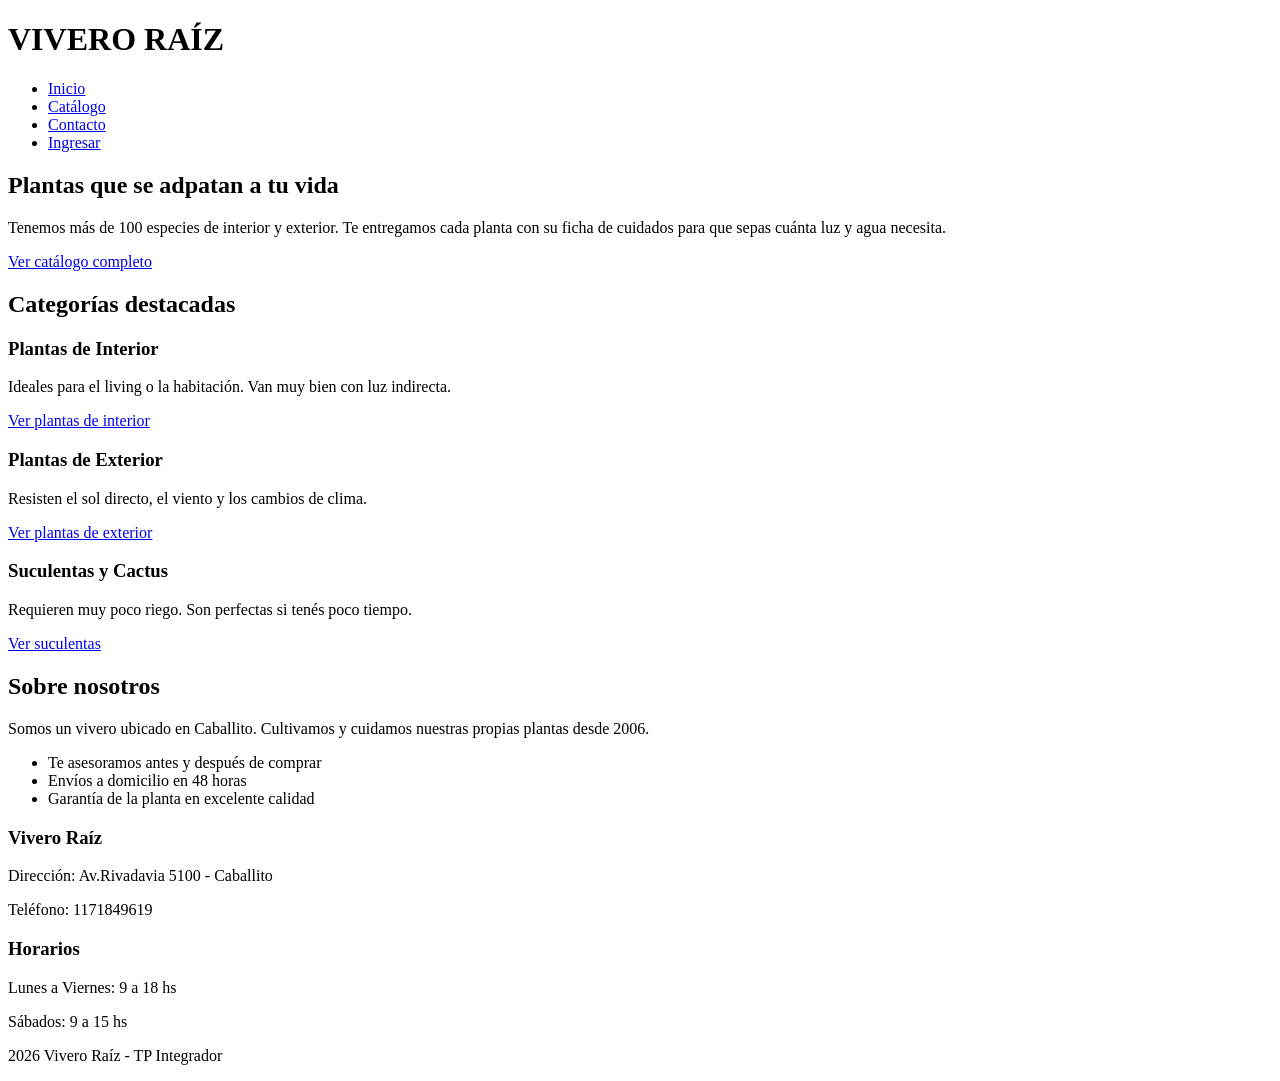
==== index.html @ d8f93223 "Entrega 1" ====
<!DOCTYPE html>
<html lang="es">
<head>
    <meta charset="UTF-8">
    <meta name="viewport" content="width=device-width, initial-scale=1.0">
    <title>Vivero Raíz - Inicio</title>
</head>
<body>


    <header>
        <h1>VIVERO RAÍZ</h1>
        <nav>
            <ul>
                <li><a href="index.html">Inicio</a></li>
                <li><a href="catalogo.html">Catálogo</a></li>
                <li><a href="contacto.html">Contacto</a></li>
                <li><a href="login.html">Ingresar</a></li>
            </ul>
        </nav>
    </header>


    <main>
        

        <section>
            <h2>Plantas que se adpatan a tu vida</h2>
            <p>Tenemos más de 100 especies de interior y exterior. Te entregamos cada planta con su ficha de cuidados para que sepas cuánta luz y agua necesita.</p>
            <p><a href="catalogo.html">Ver catálogo completo</a></p>
        </section>


        <section>
            <h2>Categorías destacadas</h2>
            
            <article>
                <h3>Plantas de Interior</h3>
                <p>Ideales para el living o la habitación. Van muy bien con luz indirecta.</p>
                <a href="catalogo.html">Ver plantas de interior</a>
            </article>

            <article>
                <h3>Plantas de Exterior</h3>
                <p>Resisten el sol directo, el viento y los cambios de clima.</p>
                <a href="catalogo.html">Ver plantas de exterior</a>
            </article>

            <article>
                <h3>Suculentas y Cactus</h3>
                <p>Requieren muy poco riego. Son perfectas si tenés poco tiempo.</p>
                <a href="catalogo.html">Ver suculentas</a>
            </article>
        </section>

        <section>
            <h2>Sobre nosotros</h2>
            <p>Somos un vivero ubicado en Caballito. Cultivamos y cuidamos nuestras propias plantas desde 2006.</p>
            <ul>
                <li>Te asesoramos antes y después de comprar</li>
                <li>Envíos a domicilio en 48 horas</li>
                <li>Garantía de la planta en excelente calidad</li>
            </ul>
        </section>

    </main>

 
    <footer>
        <section>
            <h3>Vivero Raíz</h3>
            <p>Dirección: Av.Rivadavia 5100 - Caballito</p>
            <p>Teléfono: 1171849619</p>
        </section>

        <section>
            <h3>Horarios</h3>
            <p>Lunes a Viernes: 9 a 18 hs</p>
            <p>Sábados: 9 a 15 hs</p>
        </section>

        <p> 2026 Vivero Raíz - TP Integrador</p>
    </footer>

</body>
</html>
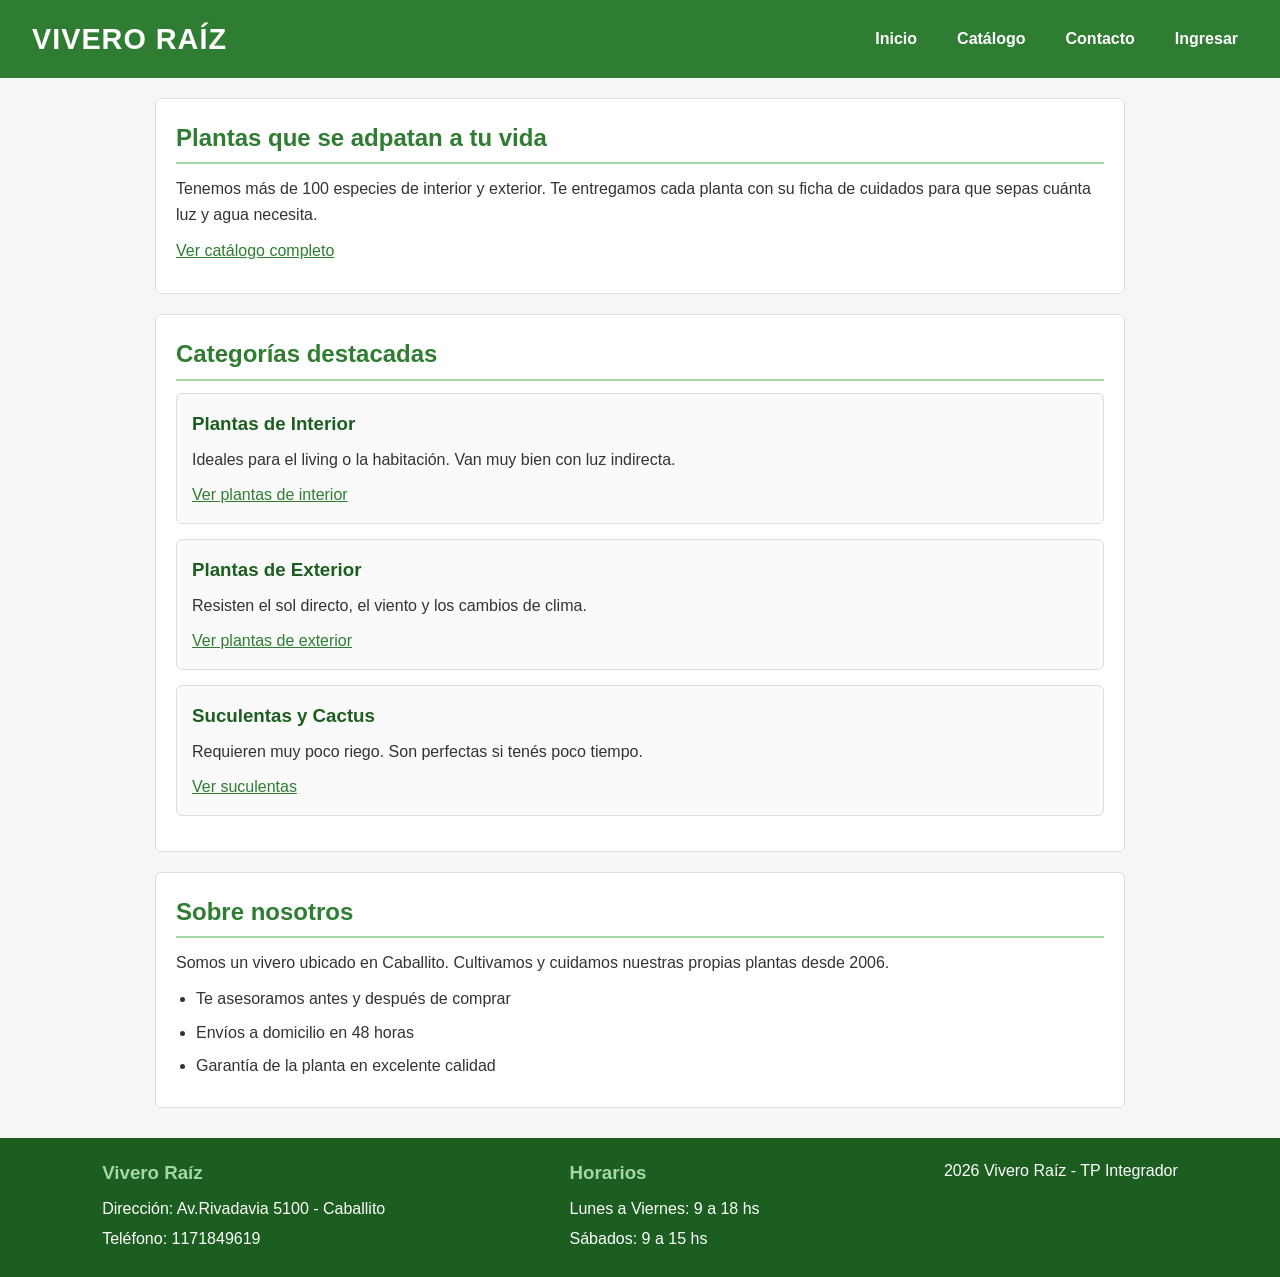
==== commit e0200d87: "Entrega 2" ====
--- a/index.html
+++ b/index.html
@@ -3,6 +3,7 @@
 <head>
     <meta charset="UTF-8">
     <meta name="viewport" content="width=device-width, initial-scale=1.0">
+    <link rel="stylesheet" href="css/styles.css">
     <title>Vivero Raíz - Inicio</title>
 </head>
 <body>
--- a/css/styles.css
+++ b/css/styles.css
@@ -0,0 +1,223 @@
+* {
+    margin: 0;
+    padding: 0;
+    box-sizing: border-box;
+}
+
+body {
+    font-family: Arial, Helvetica, sans-serif;
+    line-height: 1.6;
+    color: #333333;
+    background-color: #f4f7f4;
+}
+
+header {
+    background-color: #2e7d32;
+    color: #ffffff;
+    padding: 1rem 2rem;
+    display: flex;
+    justify-content: space-between;
+    align-items: center;
+    flex-wrap: wrap;
+}
+
+header h1 {
+    font-size: 1.8rem;
+    letter-spacing: 1px;
+}
+
+nav ul {
+    list-style: none;
+    display: flex;
+    gap: 20px;
+}
+
+nav a {
+    color: #ffffff;
+    text-decoration: none;
+    font-weight: bold;
+    padding: 5px 10px;
+    border-radius: 4px;
+}
+
+nav a:hover {
+    background-color: #1b5e20;
+}
+
+main {
+    max-width: 1000px;
+    margin: 20px auto;
+    padding: 0 15px;
+}
+
+section {
+    background-color: #ffffff;
+    padding: 20px;
+    margin-bottom: 20px;
+    border-radius: 6px;
+    border: 1px solid #e0e0e0;
+}
+
+h2 {
+    color: #2e7d32;
+    margin-bottom: 12px;
+    border-bottom: 2px solid #a5d6a7;
+    padding-bottom: 5px;
+}
+
+h3, h4 {
+    color: #1b5e20;
+    margin-bottom: 8px;
+}
+
+p {
+    margin-bottom: 10px;
+}
+
+a {
+    color: #2e7d32;
+}
+
+
+section article {
+    border: 1px solid #ddd;
+    border-radius: 6px;
+    padding: 15px;
+    margin-bottom: 15px;
+    background-color: #fafafa;
+}
+
+article img {
+    width: 100%;
+    max-width: 250px;
+    height: 180px;
+    object-fit: cover;
+    border-radius: 4px;
+    display: block;
+    margin-bottom: 10px;
+}
+
+form p {
+    margin-bottom: 15px;
+}
+
+label {
+    font-weight: bold;
+    display: inline-block;
+    margin-bottom: 5px;
+}
+
+input[type="text"],
+input[type="email"],
+input[type="password"],
+input[type="tel"],
+select,
+textarea {
+    width: 100%;
+    max-width: 500px;
+    padding: 8px 12px;
+    border: 1px solid #ccc;
+    border-radius: 4px;
+    font-size: 1rem;
+}
+
+input:focus,
+select:focus,
+textarea:focus {
+    border-color: #2e7d32;
+    outline: none;
+}
+
+button {
+    background-color: #2e7d32;
+    color: white;
+    padding: 10px 20px;
+    border: none;
+    border-radius: 4px;
+    cursor: pointer;
+    font-size: 1rem;
+    font-weight: bold;
+}
+
+button:hover {
+    background-color: #1b5e20;
+}
+
+button[type="reset"] {
+    background-color: #757575;
+}
+
+button[type="reset"]:hover {
+    background-color: #616161;
+}
+
+
+footer {
+    background-color: #1b5e20;
+    color: #ffffff;
+    padding: 20px;
+    margin-top: 30px;
+    display: flex;
+    justify-content: space-around;
+    flex-wrap: wrap;
+    gap: 20px;
+}
+
+footer section {
+    background: none;
+    border: none;
+    padding: 0;
+    margin: 0;
+    color: #ffffff;
+}
+
+footer h3 {
+    color: #a5d6a7;
+}
+
+footer p {
+    margin-bottom: 5px;
+}
+
+
+table {
+    width: 100%;
+    border-collapse: collapse;
+    margin: 15px 0;
+}
+
+table th, table td {
+    padding: 10px 12px;
+    text-align: left;
+    border-bottom: 1px solid #e0e0e0;
+}
+
+table th {
+    background-color: #e8f5e9;
+    color: #1b5e20;
+    width: 35%;
+}
+
+.boton, .boton-volver {
+    display: inline-block;
+    background-color: #2e7d32;
+    color: #ffffff;
+    padding: 8px 16px;
+    text-decoration: none;
+    border-radius: 4px;
+    font-weight: bold;
+    margin-top: 10px;
+}
+
+.boton:hover, .boton-volver:hover {
+    background-color: #1b5e20;
+}
+
+section ul {
+    margin-left: 20px;
+    margin-top: 10px;
+}
+
+section li {
+    margin-bottom: 8px;
+}
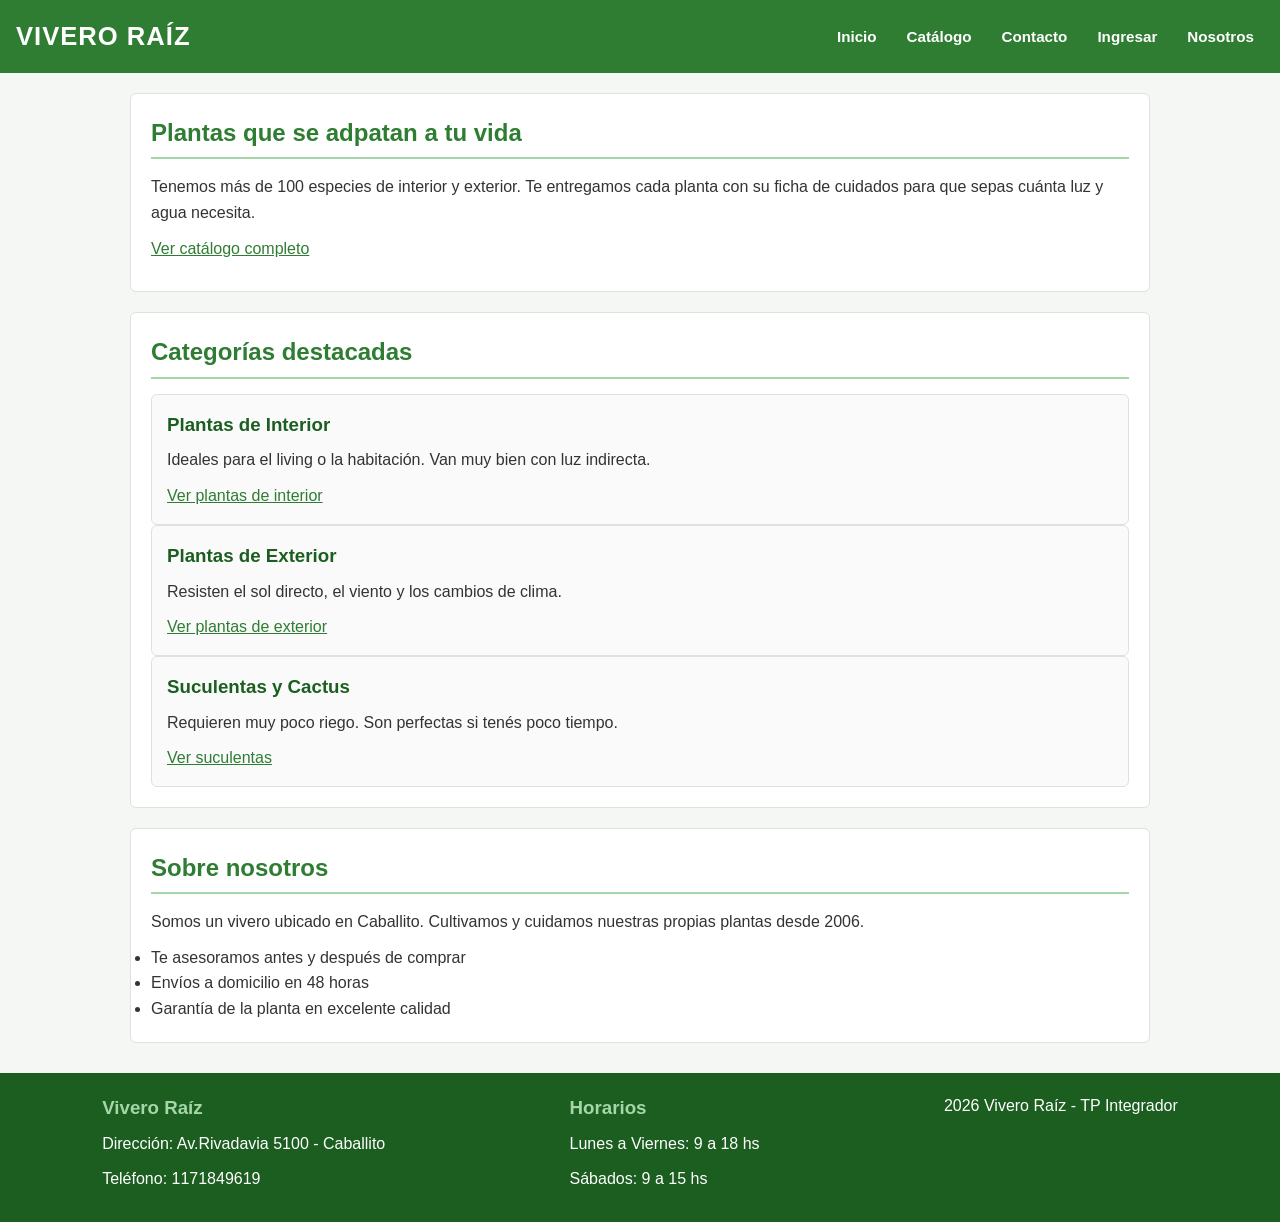
==== commit e4e3b790: "Entrega 4" ====
--- a/index.html
+++ b/index.html
@@ -17,6 +17,7 @@
                 <li><a href="catalogo.html">Catálogo</a></li>
                 <li><a href="contacto.html">Contacto</a></li>
                 <li><a href="login.html">Ingresar</a></li>
+                <li><a href="nosotros.html">Nosotros</a></li>
             </ul>
         </nav>
     </header>
--- a/css/styles.css
+++ b/css/styles.css
@@ -1,3 +1,15 @@
+:root {
+    --color-primario: #2e7d32;
+    --color-primario-oscuro: #1b5e20;
+    --color-primario-claro: #a5d6a7;
+    --color-fondo-suave: #e8f5e9;
+    --color-texto: #333333;
+    --color-fondo: #f4f7f4;
+    --color-blanco: #ffffff;
+    --color-borde: #e0e0e0;
+    --fuente-principal: Arial, Helvetica, sans-serif;
+}
+
 * {
     margin: 0;
     padding: 0;
@@ -5,68 +17,78 @@
 }
 
 body {
-    font-family: Arial, Helvetica, sans-serif;
+    font-family: var(--fuente-principal);
     line-height: 1.6;
-    color: #333333;
-    background-color: #f4f7f4;
+    color: var(--color-texto);
+    background-color: var(--color-fondo);
+}
+
+img {
+    max-width: 100%;
+    height: auto;
+    display: block;
 }
 
 header {
-    background-color: #2e7d32;
-    color: #ffffff;
-    padding: 1rem 2rem;
+    background-color: var(--color-primario);
+    color: var(--color-blanco);
+    padding: 1rem;
     display: flex;
     justify-content: space-between;
     align-items: center;
     flex-wrap: wrap;
+    gap: 15px;
 }
 
 header h1 {
-    font-size: 1.8rem;
+    font-size: 1.6rem;
     letter-spacing: 1px;
 }
 
 nav ul {
     list-style: none;
     display: flex;
-    gap: 20px;
+    flex-wrap: wrap;
+    gap: 10px;
 }
 
 nav a {
-    color: #ffffff;
+    color: var(--color-blanco);
     text-decoration: none;
     font-weight: bold;
-    padding: 5px 10px;
-    border-radius: 4px;
+    padding: 6px 10px;
+    border-radius: 4px;
+    font-size: 0.95rem;
 }
 
 nav a:hover {
-    background-color: #1b5e20;
+    background-color: var(--color-primario-oscuro);
 }
 
 main {
-    max-width: 1000px;
+    width: 100%;
+    max-width: 1050px;
     margin: 20px auto;
     padding: 0 15px;
 }
 
 section {
-    background-color: #ffffff;
+    background-color: var(--color-blanco);
     padding: 20px;
     margin-bottom: 20px;
     border-radius: 6px;
-    border: 1px solid #e0e0e0;
+    border: 1px solid var(--color-borde);
 }
 
 h2 {
-    color: #2e7d32;
-    margin-bottom: 12px;
-    border-bottom: 2px solid #a5d6a7;
+    color: var(--color-primario);
+    margin-bottom: 15px;
+    border-bottom: 2px solid var(--color-primario-claro);
     padding-bottom: 5px;
 }
 
 h3, h4 {
-    color: #1b5e20;
+    color: var(--color-primario-oscuro);
     margin-bottom: 8px;
 }
 
@@ -75,86 +97,142 @@
 }
 
 a {
-    color: #2e7d32;
-}
-
-
+    color: var(--color-primario);
+}
+
+
+.grilla-catalogo,
+.grilla-equipo {
+    display: grid;
+    grid-template-columns: repeat(auto-fit, minmax(240px, 1fr));
+    gap: 20px;
+}
+
+.tarjeta-equipo,
 section article {
-    border: 1px solid #ddd;
+    border: 1px solid var(--color-borde);
     border-radius: 6px;
     padding: 15px;
-    margin-bottom: 15px;
     background-color: #fafafa;
-}
-
+    display: flex;
+    flex-direction: column;
+}
+
+.tarjeta-equipo img,
 article img {
     width: 100%;
-    max-width: 250px;
     height: 180px;
     object-fit: cover;
     border-radius: 4px;
+    margin-bottom: 10px;
+}
+
+.puesto {
+    font-size: 0.85rem;
+    font-weight: bold;
+    color: var(--color-primario);
+    margin-bottom: 8px;
+}
+
+
+.linea-tiempo {
+    display: grid;
+    grid-template-columns: repeat(auto-fit, minmax(200px, 1fr));
+    gap: 15px;
+    margin-top: 15px;
+}
+
+.hito-tiempo {
+    border-left: 3px solid var(--color-primario);
+    padding-left: 15px;
+    background-color: var(--color-fondo-suave);
+    padding: 12px;
+    border-radius: 0 6px 6px 0;
+}
+
+.hito-tiempo .fecha {
+    font-weight: bold;
+    color: var(--color-primario-oscuro);
+    font-size: 1.1rem;
     display: block;
-    margin-bottom: 10px;
-}
-
-form p {
-    margin-bottom: 15px;
-}
-
-label {
-    font-weight: bold;
+    margin-bottom: 4px;
+}
+
+.boton, .boton-volver {
     display: inline-block;
-    margin-bottom: 5px;
+    background-color: var(--color-primario);
+    color: var(--color-blanco);
+    padding: 8px 15px;
+    text-decoration: none;
+    border-radius: 4px;
+    font-weight: bold;
+    text-align: center;
+}
+
+.boton:hover, .boton-volver:hover {
+    background-color: var(--color-primario-oscuro);
+}
+
+table {
+    width: 100%;
+    border-collapse: collapse;
+    margin: 15px 0;
+}
+
+table th, table td {
+    padding: 10px;
+    text-align: left;
+    border-bottom: 1px solid var(--color-borde);
+}
+
+table th {
+    background-color: var(--color-fondo-suave);
+    color: var(--color-primario-oscuro);
+}
+
+fieldset {
+    border: 1px solid var(--color-borde);
+    border-radius: 6px;
+    padding: 15px;
+    margin-bottom: 20px;
+}
+
+legend {
+    font-weight: bold;
+    color: var(--color-primario);
+    padding: 0 6px;
 }
 
 input[type="text"],
 input[type="email"],
 input[type="password"],
 input[type="tel"],
+input[type="date"],
 select,
 textarea {
     width: 100%;
-    max-width: 500px;
     padding: 8px 12px;
     border: 1px solid #ccc;
     border-radius: 4px;
     font-size: 1rem;
 }
 
-input:focus,
-select:focus,
-textarea:focus {
-    border-color: #2e7d32;
-    outline: none;
-}
-
 button {
-    background-color: #2e7d32;
-    color: white;
+    background-color: var(--color-primario);
+    color: var(--color-blanco);
     padding: 10px 20px;
     border: none;
     border-radius: 4px;
     cursor: pointer;
     font-size: 1rem;
     font-weight: bold;
-}
-
-button:hover {
-    background-color: #1b5e20;
-}
-
-button[type="reset"] {
-    background-color: #757575;
-}
-
-button[type="reset"]:hover {
-    background-color: #616161;
-}
-
+    width: 100%;
+    max-width: 250px;
+}
 
 footer {
-    background-color: #1b5e20;
-    color: #ffffff;
+    background-color: var(--color-primario-oscuro);
+    color: var(--color-blanco);
     padding: 20px;
     margin-top: 30px;
     display: flex;
@@ -168,56 +246,49 @@
     border: none;
     padding: 0;
     margin: 0;
-    color: #ffffff;
+    color: var(--color-blanco);
 }
 
 footer h3 {
-    color: #a5d6a7;
-}
-
-footer p {
-    margin-bottom: 5px;
-}
-
-
-table {
-    width: 100%;
-    border-collapse: collapse;
-    margin: 15px 0;
-}
-
-table th, table td {
-    padding: 10px 12px;
-    text-align: left;
-    border-bottom: 1px solid #e0e0e0;
-}
-
-table th {
-    background-color: #e8f5e9;
-    color: #1b5e20;
-    width: 35%;
-}
-
-.boton, .boton-volver {
-    display: inline-block;
-    background-color: #2e7d32;
-    color: #ffffff;
-    padding: 8px 16px;
-    text-decoration: none;
-    border-radius: 4px;
-    font-weight: bold;
-    margin-top: 10px;
-}
-
-.boton:hover, .boton-volver:hover {
-    background-color: #1b5e20;
-}
-
-section ul {
-    margin-left: 20px;
-    margin-top: 10px;
-}
-
-section li {
-    margin-bottom: 8px;
+    color: var(--color-primario-claro);
+}
+
+@media (max-width: 600px) {
+    header {
+        flex-direction: column;
+        text-align: center;
+    }
+
+    nav ul {
+        flex-direction: column;
+        width: 100%;
+        gap: 5px;
+    }
+
+    nav a {
+        display: block;
+        padding: 8px;
+        background-color: var(--color-primario-oscuro);
+    }
+
+    .grilla-catalogo,
+    .grilla-equipo,
+    .linea-tiempo {
+        grid-template-columns: 1fr; 
+    }
+
+    footer {
+        flex-direction: column;
+        text-align: center;
+    }
+
+    table th, table td {
+        display: block;
+        width: 100%;
+    }
+
+    table th {
+        background-color: var(--color-primario-claro);
+        color: var(--color-primario-oscuro);
+    }
 }
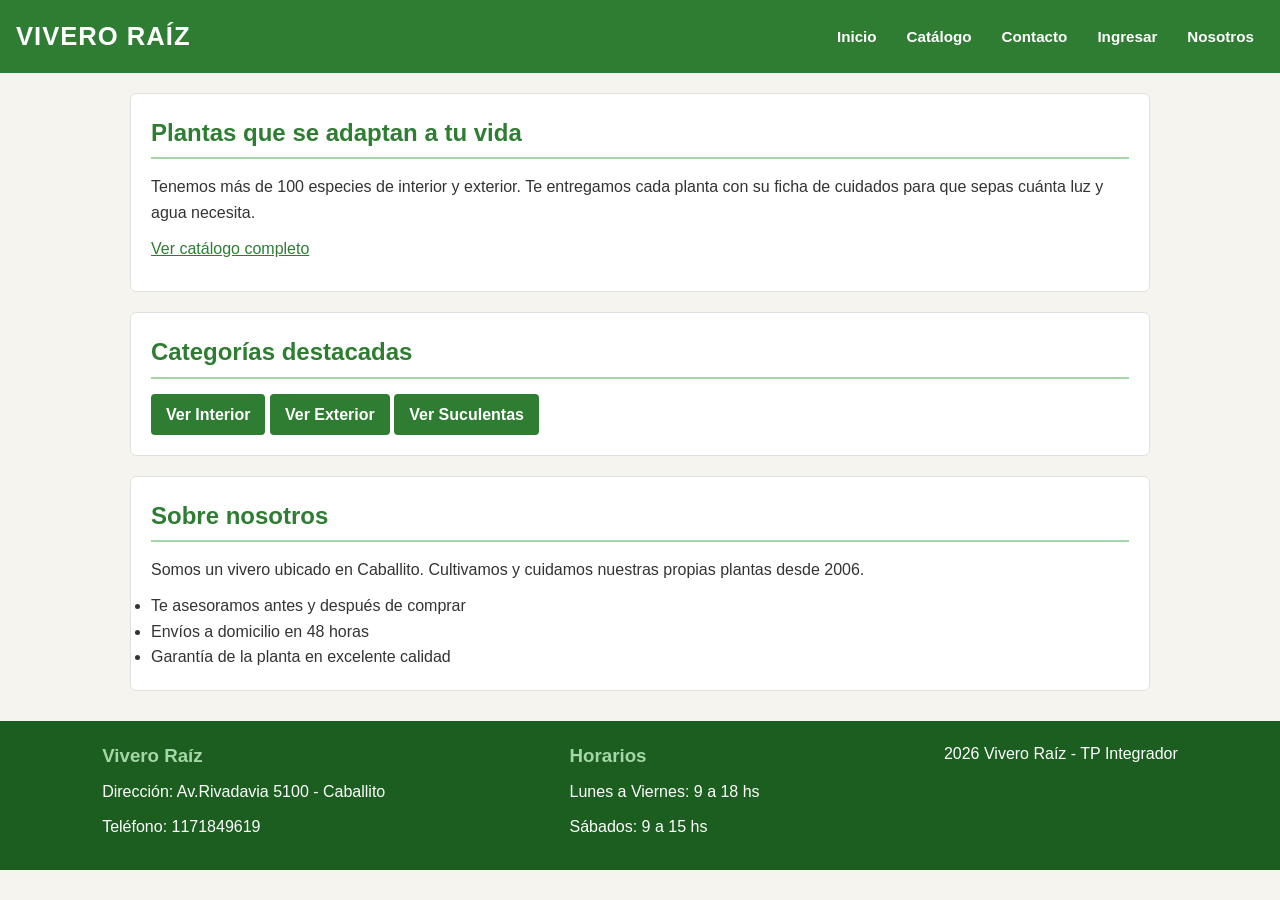
==== commit e14d49cd: "Mejoras en html y css" ====
--- a/index.html
+++ b/index.html
@@ -27,7 +27,7 @@
         
 
         <section>
-            <h2>Plantas que se adpatan a tu vida</h2>
+            <h2>Plantas que se adaptan a tu vida</h2>
             <p>Tenemos más de 100 especies de interior y exterior. Te entregamos cada planta con su ficha de cuidados para que sepas cuánta luz y agua necesita.</p>
             <p><a href="catalogo.html">Ver catálogo completo</a></p>
         </section>
@@ -36,23 +36,11 @@
         <section>
             <h2>Categorías destacadas</h2>
             
-            <article>
-                <h3>Plantas de Interior</h3>
-                <p>Ideales para el living o la habitación. Van muy bien con luz indirecta.</p>
-                <a href="catalogo.html">Ver plantas de interior</a>
-            </article>
+            <a href="catalogo.html?categoria=interior" class="boton">Ver Interior</a>
 
-            <article>
-                <h3>Plantas de Exterior</h3>
-                <p>Resisten el sol directo, el viento y los cambios de clima.</p>
-                <a href="catalogo.html">Ver plantas de exterior</a>
-            </article>
+            <a href="catalogo.html?categoria=exterior" class="boton">Ver Exterior</a>
 
-            <article>
-                <h3>Suculentas y Cactus</h3>
-                <p>Requieren muy poco riego. Son perfectas si tenés poco tiempo.</p>
-                <a href="catalogo.html">Ver suculentas</a>
-            </article>
+            <a href="catalogo.html?categoria=suculenta" class="boton">Ver Suculentas</a>
         </section>
 
         <section>
--- a/css/styles.css
+++ b/css/styles.css
@@ -291,4 +291,216 @@
         background-color: var(--color-primario-claro);
         color: var(--color-primario-oscuro);
     }
+}
+
+a, button, input, select, textarea, .boton {
+    transition: all 0.3s ease;
+}
+
+input:focus, select:focus, textarea:focus {
+    outline: none;
+    border-color: #2e7d32;
+    box-shadow: 0 0 5px rgba(46, 125, 50, 0.4);
+}
+
+.boton:hover, .boton-accion:hover {
+    opacity: 0.85;
+    transform: translateY(-2px);
+}
+
+.mensaje {
+    padding: 12px 16px;
+    border-radius: 6px;
+    margin-bottom: 20px;
+    font-weight: bold;
+}
+
+.mensaje-exito {
+    background-color: #d4edda;
+    color: #155724;
+    border: 1px solid #c3e6cb;
+}
+
+.tabla-intranet {
+    width: 100%;
+    border-collapse: collapse;
+    margin-top: 15px;
+}
+
+.tabla-intranet th, .tabla-intranet td {
+    padding: 12px;
+    border: 1px solid #ddd;
+    text-align: left;
+}
+
+.tabla-intranet th {
+    background-color: #2e7d32;
+    color: white;
+}
+
+.thumb-tabla {
+    width: 50px;
+    height: 50px;
+    object-fit: cover;
+    border-radius: 4px;
+}
+
+input[type="number"],
+input[type="url"] {
+    width: 100%;
+    padding: 8px 12px;
+    border: 1px solid #ccc;
+    border-radius: 4px;
+    font-size: 1rem;
+}
+
+nav a.activo {
+    background-color: var(--color-primario-oscuro);
+    text-decoration: underline;
+}
+
+.oculto {
+    display: none;
+}
+
+.mensaje-error {
+    background-color: #f8d7da;
+    color: #721c24;
+    border: 1px solid #f5c6cb;
+}
+
+.acciones-tabla {
+    margin-bottom: 15px;
+}
+
+.boton-accion {
+    display: inline-block;
+    padding: 5px 10px;
+    border-radius: 4px;
+    color: var(--color-blanco);
+    text-decoration: none;
+    font-size: 0.85rem;
+    font-weight: bold;
+    border: none;
+    cursor: pointer;
+    margin-right: 5px;
+    width: auto;
+}
+
+.boton-accion.editar {
+    background-color: #1976d2;
+}
+
+.boton-accion.eliminar {
+    background-color: #c62828;
+}
+
+.formulario-intranet fieldset > label,
+.label-titulo {
+    display: block;
+    font-weight: bold;
+    margin-top: 12px;
+    margin-bottom: 4px;
+}
+
+.grupo-opciones {
+    display: flex;
+    flex-wrap: wrap;
+    gap: 15px;
+    margin: 8px 0 12px;
+}
+
+.checkbox-simple {
+    display: flex;
+    align-items: center;
+    gap: 8px;
+    margin: 12px 0;
+}
+
+.detalle-planta {
+    display: grid;
+    grid-template-columns: repeat(auto-fit, minmax(280px, 1fr));
+    gap: 20px;
+}
+
+.etiquetas {
+    display: flex;
+    flex-wrap: wrap;
+    gap: 6px;
+    margin: 8px 0;
+}
+
+.etiqueta {
+    background-color: var(--color-fondo-suave);
+    color: var(--color-primario-oscuro);
+    padding: 3px 8px;
+    border-radius: 12px;
+    font-size: 0.8rem;
+    font-weight: bold;
+}
+
+body {
+    background-color: #f6f4ee;
+}
+
+.grilla-catalogo article {
+    background-color: #ffffff;
+    border: 1px solid #e2dfd5;
+    border-top: 4px solid var(--color-primario, #2e7d32);
+    transition: transform 0.2s ease, box-shadow 0.2s ease;
+}
+
+.grilla-catalogo article:hover {
+    transform: translateY(-4px);
+    box-shadow: 0 8px 18px rgba(46, 80, 48, 0.12);
+}
+
+.badge-stock {
+    display: inline-block;
+    padding: 3px 9px;
+    border-radius: 12px;
+    font-size: 0.78rem;
+    font-weight: bold;
+    margin-bottom: 8px;
+}
+
+.badge-ok {
+    background-color: #e6f4ea;
+    color: #1e6b34;
+}
+
+.badge-bajo {
+    background-color: #fdf0e1;
+    color: #b45309;
+}
+
+.badge-agotado {
+    background-color: #fde8e8;
+    color: #9b1c1c;
+}
+
+.resumen-intranet {
+    display: grid;
+    grid-template-columns: repeat(auto-fit, minmax(180px, 1fr));
+    gap: 12px;
+    margin: 15px 0 20px;
+}
+
+.tarjeta-metrica {
+    background-color: #ffffff;
+    border: 1px solid #e2dfd5;
+    border-left: 4px solid var(--color-primario, #2e7d32);
+    border-radius: 6px;
+    padding: 12px 16px;
+}
+
+.tarjeta-metrica span {
+    display: block;
+    font-size: 0.85rem;
+    color: #555;
+}
+
+.tarjeta-metrica strong {
+    font-size: 1.4rem;
+    color: #1f3b24;
 }
